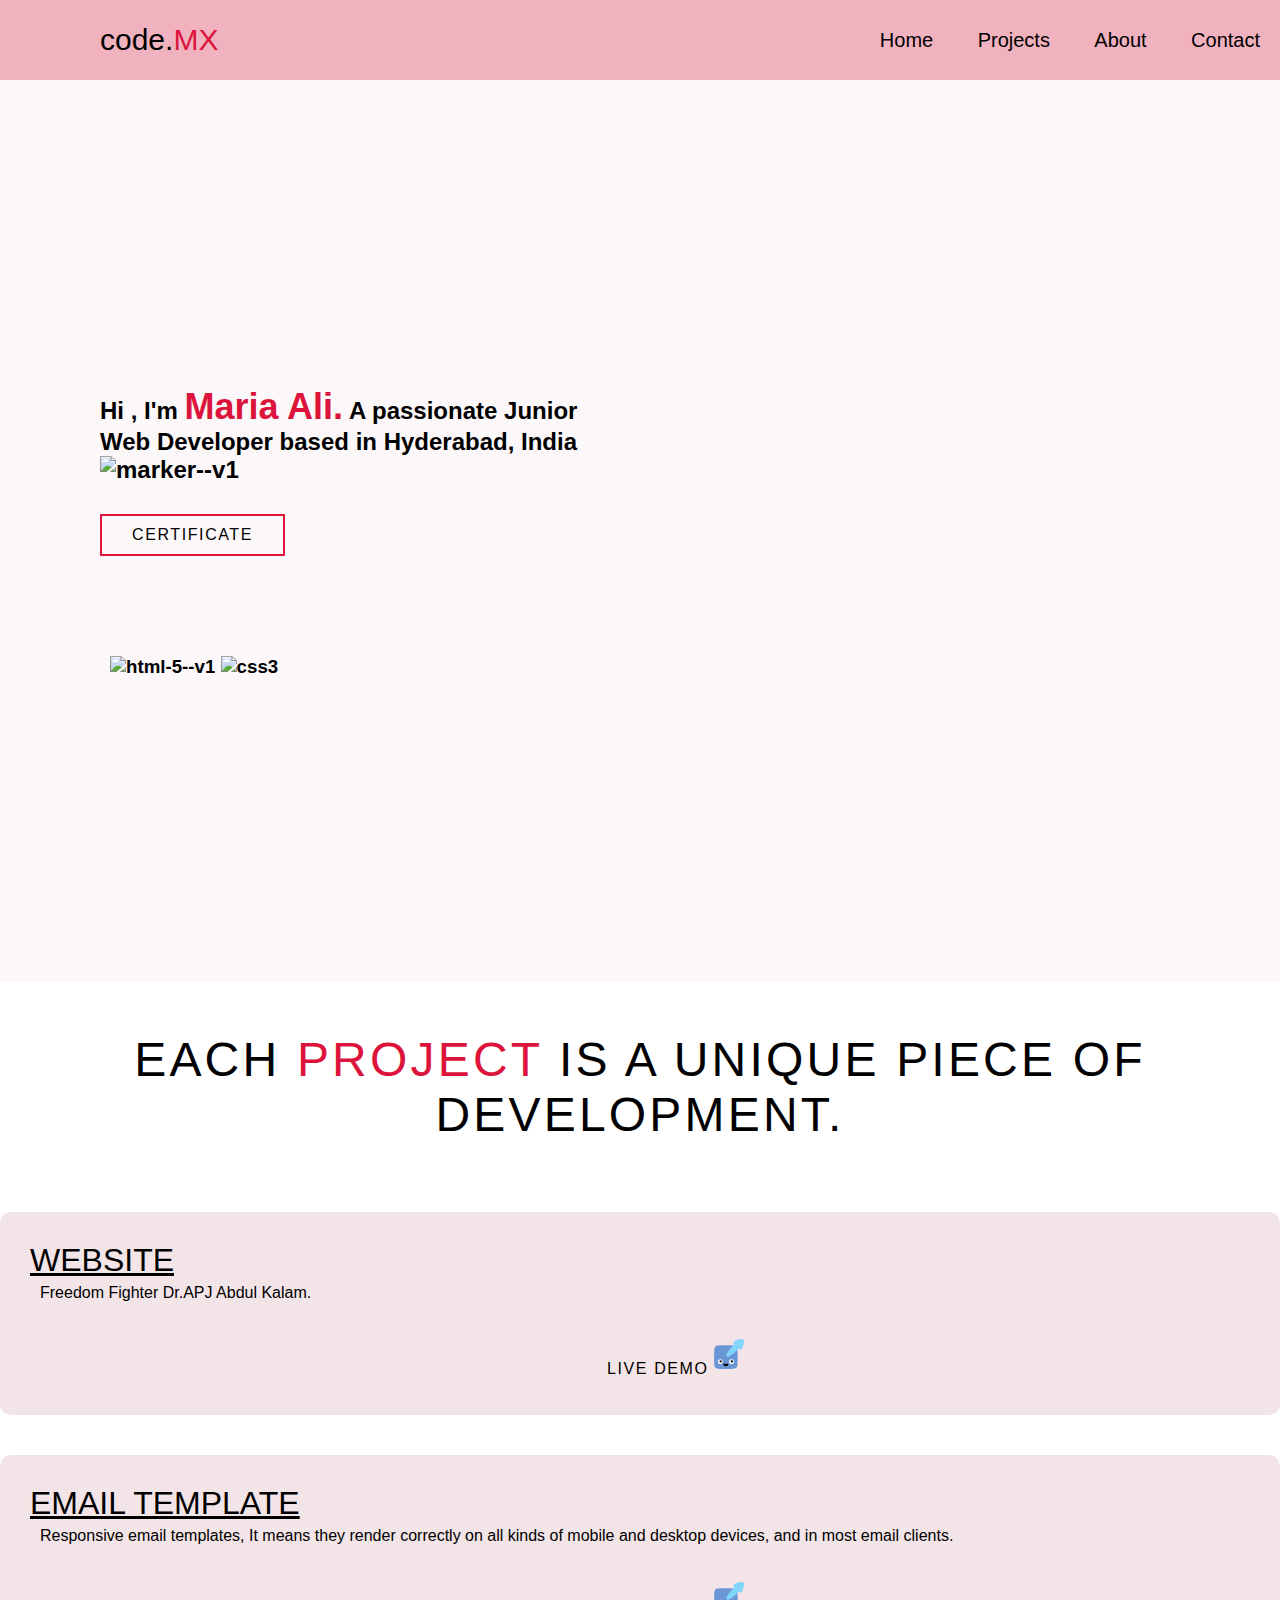
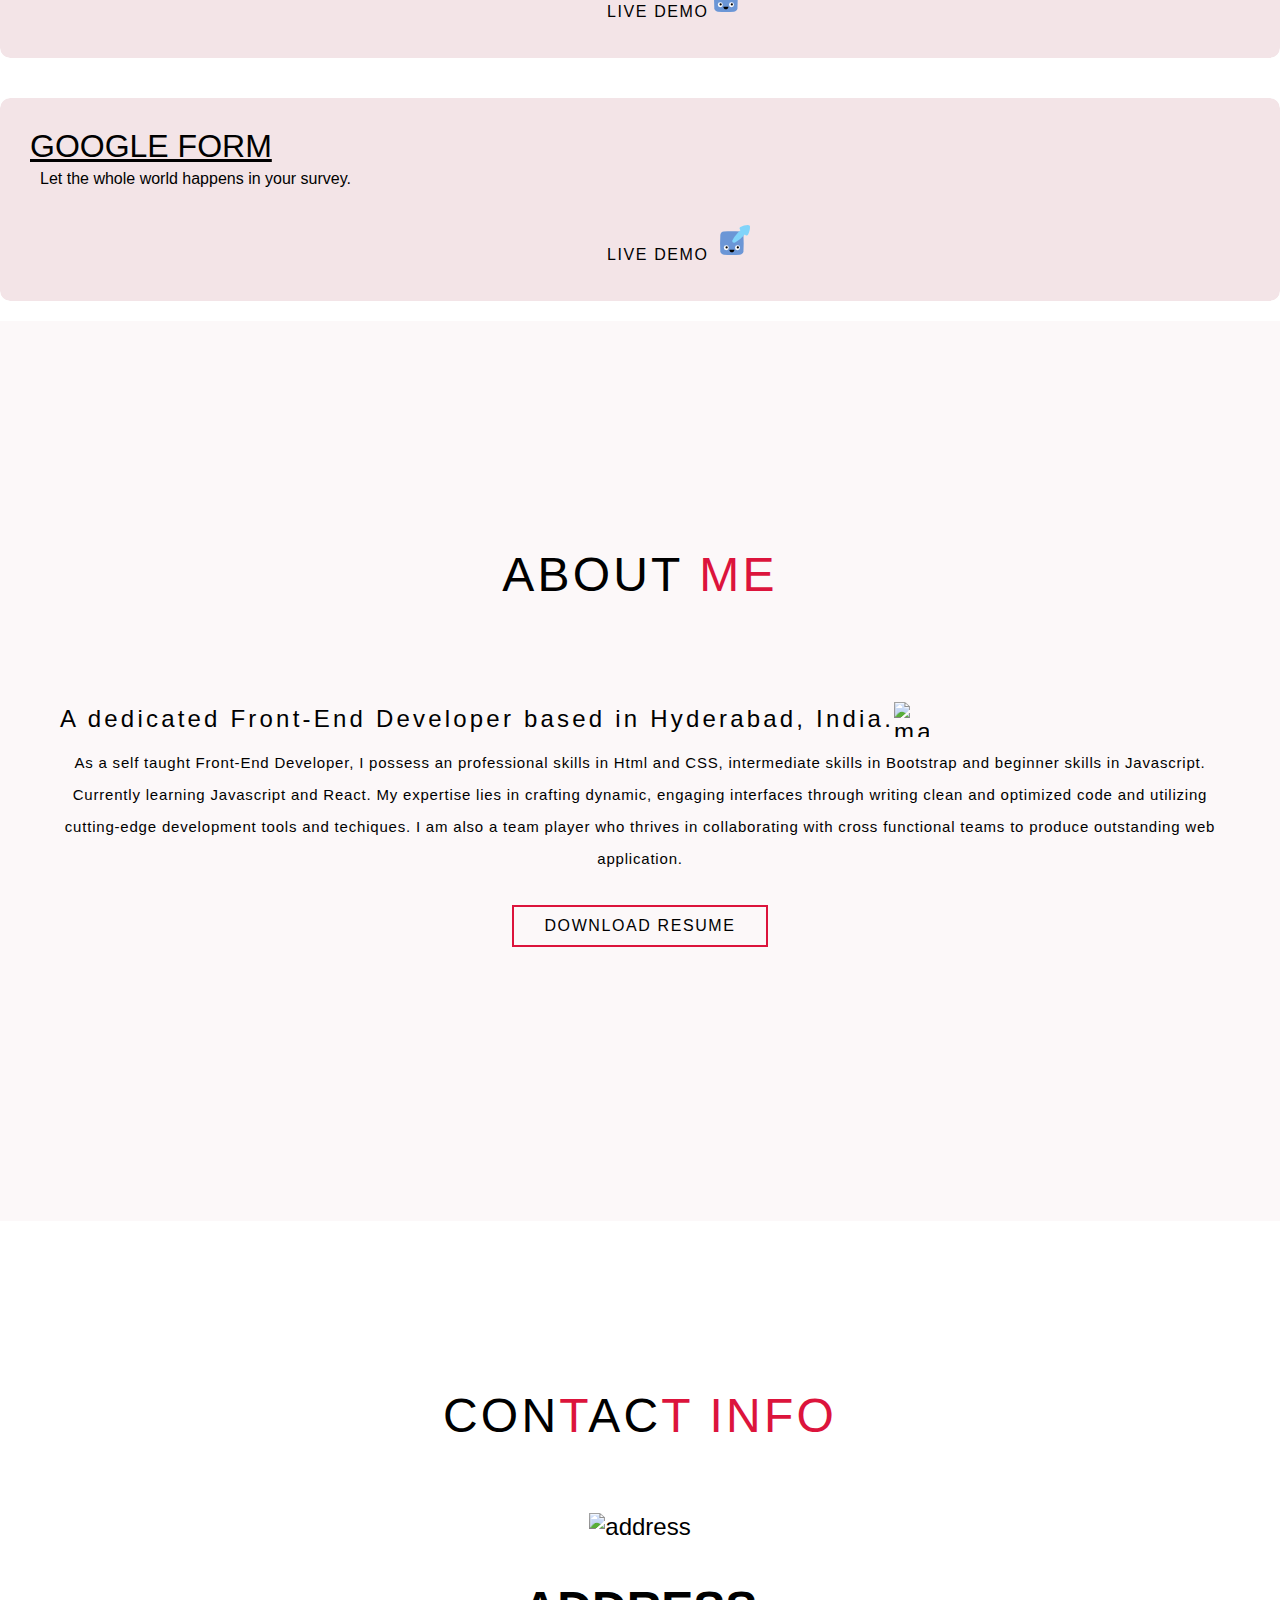
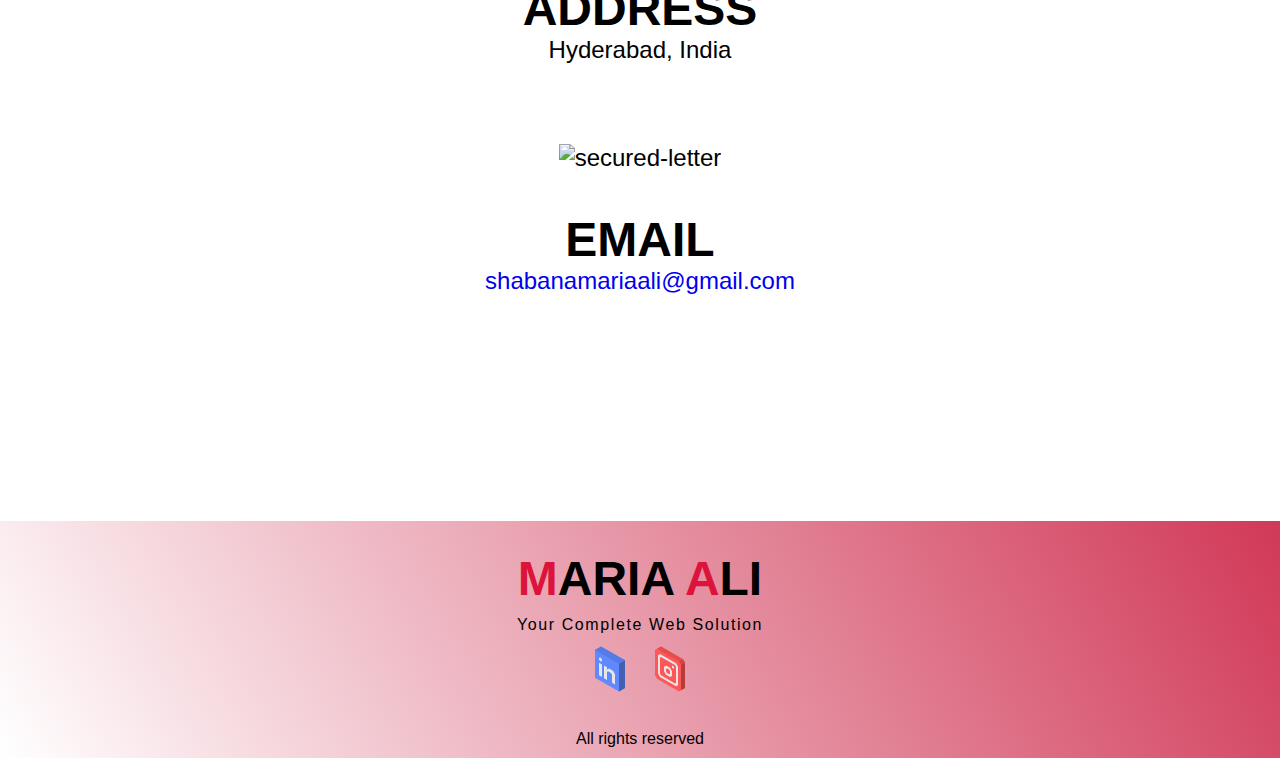
==== index.html @ c2606f8f "Update index.html" ====
<!DOCTYPE html>
<html lang="en">
  <head>
    <meta charset="UTF-8" />
    <meta name="viewport" content="width=device-width,initial-scale=1.0" />
    <title>code.MX</title>
    <link rel="stylesheet" href="style.css" />
    <link
      rel="stylesheet"
      href="https://cdnjs.cloudflare.com/ajax/libs/font-awesome/6.4.2/css/all.min.css"
    />
  </head>
  <body>
    <!--header section-->
    <nav>
      <input type="checkbox" id="check" name="" value="" />
      <label for="check" id="checkbtn"><i class="fa fa-bars"></i></label>
      <label class="logo">code.<span>MX</span></label>
      <ul>
        <li><a href="#hero">Home</a></li>
        <li><a href="#projects">Projects</a></li>
        <li><a href="#about">About</a></li>
        <li><a href="#contact">Contact</a></li>
      </ul>
    </nav>

    <!--end header section-->

    <!--hero section-->
    <section id="hero">
      <div class="hero container">
        <div>
          <h1>
            Hi , I'm <span style="font-size: 150%">Maria Ali.</span> A
            passionate Junior
          </h1>
          <h1>
            Web Developer based in Hyderabad, India
            <img
              width="35"
              height="35"
              src="https://img.icons8.com/color/48/marker--v1.png"
              alt="marker--v1"
            />
          </h1>
          <a href="https://codemxonline.github.io/web_development.github.io/Screenshot%202023-11-09%20072402.png " type="button"
            class="cta">CERTIFICATE</a>
          <h3>
            <img
              width="55"
              height="55"
              src="https://img.icons8.com/color/48/html-5--v1.png"
              alt="html-5--v1"
            />
            <img
              width="55"
              height="55"
              margin="500px"
              src="https://img.icons8.com/color/48/css3.png"
              alt="css3"
            />
            
          </h3>
        </div>
        <div class="hero-img">
          <img
            width="310px"
            height="300px"
            src="https://www.shutterstock.com/image-vector/unique-modern-letter-mx-initials-logo-2136870307"
            class="photo"
            alt="maria"
          />
        </div>
      </div>
    </section>

    <!--end hero section-->
    <!--project sections-->
    <section id="projects">
      <div class="project-container">
        <div class="project-header">
          <h1 class="section-title">
            Each<span> project</span> is a unique piece of development.
          </h1>
        </div>
        <div class="all-projects">
          <div class="project-items">
            <div class="project-info">
              <h1>WEBSITE</h1>
              <p>Freedom Fighter Dr.APJ Abdul Kalam.</p>
              <a
                href="https://codemxonline.github.io/web_development.github.io/Responsive%20website"
                type="button"
                class="cta"
                >LIVE DEMO<svg
                  xmlns="http://www.w3.org/2000/svg"
                  x="0px"
                  y="0px"
                  width="35"
                  height="35"
                  viewBox="0,0,256,256"
                >
                  <g
                    fill="none"
                    fill-rule="nonzero"
                    stroke="none"
                    stroke-width="1"
                    stroke-linecap="butt"
                    stroke-linejoin="miter"
                    stroke-miterlimit="10"
                    stroke-dasharray=""
                    stroke-dashoffset="0"
                    font-family="none"
                    font-weight="none"
                    font-size="none"
                    text-anchor="none"
                    style="mix-blend-mode: normal"
                  >
                    <g transform="scale(2.56,2.56)">
                      <path
                        d="M71.481,84.777c-15.497,1.003 -30.995,1.003 -46.492,0c-5.234,-0.339 -9.427,-4.532 -9.766,-9.766c-1.003,-15.497 -1.003,-30.995 0,-46.492c0.339,-5.234 4.532,-9.427 9.766,-9.766c15.497,-1.003 30.995,-1.003 46.492,0c5.234,0.339 9.427,4.532 9.766,9.766c1.003,15.497 1.003,30.995 0,46.492c-0.339,5.235 -4.532,9.427 -9.766,9.766z"
                        fill="#6b96d6"
                      ></path>
                      <path
                        d="M99.961,5.259c-0.082,-1.278 -0.547,-2.587 -1.576,-3.615c-1.119,-1.119 -2.674,-1.593 -4.165,-1.635c-6.192,-0.174 -15.324,2.241 -21.373,5.349c-2.648,1.36 -3.529,4.512 -1.658,7.341c0.445,0.673 0.911,1.349 1.397,2.024c-9.383,8.831 -16.648,17.319 -22.311,27.836v0c-1.35,2.466 -1.306,5.215 0.329,6.85c1.635,1.635 4.384,1.679 6.85,0.329l0.001,0.001c10.497,-5.652 18.973,-12.901 27.786,-22.258c0.737,0.52 1.492,1.019 2.265,1.495c2.152,1.326 5.372,1.491 7.134,-1.826c3.619,-6.815 5.675,-16.378 5.321,-21.891z"
                        fill="#81d4fa"
                      ></path>
                      <path
                        d="M48.235,78.1c3.646,0 6.65,-2.748 7.054,-6.285c0.049,-0.43 -0.265,-0.815 -0.698,-0.815c-2.451,0 -10.259,0 -12.711,0c-0.433,0 -0.748,0.385 -0.699,0.815c0.404,3.537 3.408,6.285 7.054,6.285z"
                        fill="#000000"
                      ></path>
                      <circle
                        cx="32.235"
                        cy="65.011"
                        r="7.011"
                        fill="#ffffff"
                      ></circle>
                      <circle
                        cx="33.235"
                        cy="64.011"
                        r="3.187"
                        fill="#000000"
                      ></circle>
                      <circle
                        cx="64.235"
                        cy="65.011"
                        r="7.011"
                        fill="#ffffff"
                      ></circle>
                      <circle
                        cx="65.235"
                        cy="64.011"
                        r="3.187"
                        fill="#000000"
                      ></circle>
                    </g>
                  </g>
                </svg>
              </a>
            </div>
          </div>
          <div class="project-items">
            <div class="project-info">
              <h1>EMAIL TEMPLATE</h1>
              <p>
                Responsive email templates, It means they render correctly on
                all kinds of mobile and desktop devices, and in most email
                clients.
              </p>
           <a
                href=" https://codemxonline.github.io/web_development.github.io/email%20template"
                type="button"
                class="cta"
                >LIVE DEMO<svg
                  xmlns="http://www.w3.org/2000/svg"
                  x="0px"
                  y="0px"
                  width="35"
                  height="35"
                  viewBox="0,0,256,256"
                >
                  <g
                    fill="none"
                    fill-rule="nonzero"
                    stroke="none"
                    stroke-width="1"
                    stroke-linecap="butt"
                    stroke-linejoin="miter"
                    stroke-miterlimit="10"
                    stroke-dasharray=""
                    stroke-dashoffset="0"
                    font-family="none"
                    font-weight="none"
                    font-size="none"
                    text-anchor="none"
                    style="mix-blend-mode: normal"
                  >
                    <g transform="scale(2.56,2.56)">
                      <path
                        d="M71.481,84.777c-15.497,1.003 -30.995,1.003 -46.492,0c-5.234,-0.339 -9.427,-4.532 -9.766,-9.766c-1.003,-15.497 -1.003,-30.995 0,-46.492c0.339,-5.234 4.532,-9.427 9.766,-9.766c15.497,-1.003 30.995,-1.003 46.492,0c5.234,0.339 9.427,4.532 9.766,9.766c1.003,15.497 1.003,30.995 0,46.492c-0.339,5.235 -4.532,9.427 -9.766,9.766z"
                        fill="#6b96d6"
                      ></path>
                      <path
                        d="M99.961,5.259c-0.082,-1.278 -0.547,-2.587 -1.576,-3.615c-1.119,-1.119 -2.674,-1.593 -4.165,-1.635c-6.192,-0.174 -15.324,2.241 -21.373,5.349c-2.648,1.36 -3.529,4.512 -1.658,7.341c0.445,0.673 0.911,1.349 1.397,2.024c-9.383,8.831 -16.648,17.319 -22.311,27.836v0c-1.35,2.466 -1.306,5.215 0.329,6.85c1.635,1.635 4.384,1.679 6.85,0.329l0.001,0.001c10.497,-5.652 18.973,-12.901 27.786,-22.258c0.737,0.52 1.492,1.019 2.265,1.495c2.152,1.326 5.372,1.491 7.134,-1.826c3.619,-6.815 5.675,-16.378 5.321,-21.891z"
                        fill="#81d4fa"
                      ></path>
                      <path
                        d="M48.235,78.1c3.646,0 6.65,-2.748 7.054,-6.285c0.049,-0.43 -0.265,-0.815 -0.698,-0.815c-2.451,0 -10.259,0 -12.711,0c-0.433,0 -0.748,0.385 -0.699,0.815c0.404,3.537 3.408,6.285 7.054,6.285z"
                        fill="#000000"
                      ></path>
                      <circle
                        cx="32.235"
                        cy="65.011"
                        r="7.011"
                        fill="#ffffff"
                      ></circle>
                      <circle
                        cx="33.235"
                        cy="64.011"
                        r="3.187"
                        fill="#000000"
                      ></circle>
                      <circle
                        cx="64.235"
                        cy="65.011"
                        r="7.011"
                        fill="#ffffff"
                      ></circle>
                      <circle
                        cx="65.235"
                        cy="64.011"
                        r="3.187"
                        fill="#000000"
                      ></circle>
                    </g>
                  </g>
                </svg>
              </a>
            </div>
          </div>
          <div class="project-items">
            <div class="project-info">
              <h1>GOOGLE FORM</h1>
              <p>Let the whole world happens in your survey.</p>
              <a
                href="https://codemxonline.github.io/web_development.github.io/form"
                type="button"
                class="cta"
                >LIVE DEMO
                <svg
                  xmlns="http://www.w3.org/2000/svg"
                  x="0px"
                  y="0px"
                  width="35"
                  height="35"
                  viewBox="0,0,256,256"
                >
                  <g
                    fill="none"
                    fill-rule="nonzero"
                    stroke="none"
                    stroke-width="1"
                    stroke-linecap="butt"
                    stroke-linejoin="miter"
                    stroke-miterlimit="10"
                    stroke-dasharray=""
                    stroke-dashoffset="0"
                    font-family="none"
                    font-weight="none"
                    font-size="none"
                    text-anchor="none"
                    style="mix-blend-mode: normal"
                  >
                    <g transform="scale(2.56,2.56)">
                      <path
                        d="M71.481,84.777c-15.497,1.003 -30.995,1.003 -46.492,0c-5.234,-0.339 -9.427,-4.532 -9.766,-9.766c-1.003,-15.497 -1.003,-30.995 0,-46.492c0.339,-5.234 4.532,-9.427 9.766,-9.766c15.497,-1.003 30.995,-1.003 46.492,0c5.234,0.339 9.427,4.532 9.766,9.766c1.003,15.497 1.003,30.995 0,46.492c-0.339,5.235 -4.532,9.427 -9.766,9.766z"
                        fill="#6b96d6"
                      ></path>
                      <path
                        d="M99.961,5.259c-0.082,-1.278 -0.547,-2.587 -1.576,-3.615c-1.119,-1.119 -2.674,-1.593 -4.165,-1.635c-6.192,-0.174 -15.324,2.241 -21.373,5.349c-2.648,1.36 -3.529,4.512 -1.658,7.341c0.445,0.673 0.911,1.349 1.397,2.024c-9.383,8.831 -16.648,17.319 -22.311,27.836v0c-1.35,2.466 -1.306,5.215 0.329,6.85c1.635,1.635 4.384,1.679 6.85,0.329l0.001,0.001c10.497,-5.652 18.973,-12.901 27.786,-22.258c0.737,0.52 1.492,1.019 2.265,1.495c2.152,1.326 5.372,1.491 7.134,-1.826c3.619,-6.815 5.675,-16.378 5.321,-21.891z"
                        fill="#81d4fa"
                      ></path>
                      <path
                        d="M48.235,78.1c3.646,0 6.65,-2.748 7.054,-6.285c0.049,-0.43 -0.265,-0.815 -0.698,-0.815c-2.451,0 -10.259,0 -12.711,0c-0.433,0 -0.748,0.385 -0.699,0.815c0.404,3.537 3.408,6.285 7.054,6.285z"
                        fill="#000000"
                      ></path>
                      <circle
                        cx="32.235"
                        cy="65.011"
                        r="7.011"
                        fill="#ffffff"
                      ></circle>
                      <circle
                        cx="33.235"
                        cy="64.011"
                        r="3.187"
                        fill="#000000"
                      ></circle>
                      <circle
                        cx="64.235"
                        cy="65.011"
                        r="7.011"
                        fill="#ffffff"
                      ></circle>
                      <circle
                        cx="65.235"
                        cy="64.011"
                        r="3.187"
                        fill="#000000"
                      ></circle>
                    </g>
                  </g></svg
              ></a>
            </div>
          </div>
        </div>
      </div>
    </section>
    <!--end project section-->
    <!--about me section-->
    <section id="about">
      <div class="about container">
        <div class="col-left">
          <div class="about-img"></div>
        </div>
        <div class="col-right">
          <h1 class="section-title">ABOUT <span>ME</span></h1>
          <h2>
            A dedicated Front-End Developer based in Hyderabad, India.
            <img
              width="35"
              height="35"
              src="https://img.icons8.com/color/48/marker--v1.png"
              alt="marker--v1"
            />
          </h2>
          <p>
            As a self taught Front-End Developer, I possess an professional
            skills in Html and CSS, intermediate skills in Bootstrap and
            beginner skills in Javascript. Currently learning Javascript and
            React. My expertise lies in crafting dynamic, engaging interfaces
            through writing clean and optimized code and utilizing cutting-edge
            development tools and techiques. I am also a team player who thrives
            in collaborating with cross functional teams to produce outstanding
            web application.
          </p>
          <a
            href="/portfolio imgs/WhatsApp Image 2023-12-26 at 4.20.20 PM.jpeg"
            type="button"
            class="cta"
            >DOWNLOAD RESUME</a
          >
        </div>
      </div>
    </section>

    <!--end of about me section-->

    <!--contact section-->
    <section id="contact">
      <div class="contact container">
        <div>
          <h1 class="section-title">CON<span>T</span>AC<span>T INFO</span></h1>
        </div>
        <div class="contact items">
          <div class="contact item">
            <div class="contact icon">
              <img
                width="50"
                height="50"
                src="https://img.icons8.com/isometric/50/address.png"
                alt="address"
              />
            </div>
            <div class="contact info">
              <h1>ADDRESS</h1>
              <p>Hyderabad, India</p>
            </div>
          </div>
          <div class="contact item">
            <div class="contact icon">
              <img
                width="50"
                height="50"
                src="https://img.icons8.com/isometric/50/secured-letter.png"
                alt="secured-letter"
              />
            </div>
            <div class="contact info">
              <h1>EMAIL</h1>
              <a
                href="mailto:shabanamariaali@gmail.com?Subject=EMAIL"
                target="_blank"
                >shabanamariaali@gmail.com</a
              >
            </div>
          </div>
        </div>
      </div>
    </section>

    <!--end of contact section-->
    <!--footer-->
    <section id="footer">
      <div class="footer container">
        <div class="brand">
          <h1><span>M</span>ARIA <span>A</span>LI</h1>
        </div>
        <h2>Your Complete Web Solution</h2>
        <div class="social-icon">
          <div class="social-item">
            <a
              href="https://www.linkedin.com/in/maria-ali-37535b1a1?utm_source=share&utm_campaign=share_via&utm_content=profile&utm_medium=android_app"
              ><svg
                xmlns="http://www.w3.org/2000/svg"
                x="0px"
                y="0px"
                width="50"
                height="50"
                viewBox="0 0 50 50"
              >
                <polygon
                  fill="#6189ff"
                  points="16,2.483 10.002,5.946 10,5.945 10,33.66 34.001,47.516 40.001,44.052 40,16.34"
                ></polygon>
                <polygon
                  fill="#577be6"
                  points="40,16.34 16,2.483 10,5.947 34,19.804"
                ></polygon>
                <polygon
                  fill="#4460b3"
                  points="34,19.804 34.001,47.516 40.001,44.052 40,16.34"
                ></polygon>
                <polygon
                  fill="#e6e6e6"
                  points="15,13.453 14,14.03 14,15.185 15,16.917 16,17.494 17,16.917 17,15.762 16,14.03"
                ></polygon>
                <polygon
                  fill="#e6e6e6"
                  points="14,18.649 14,31.351 17,33.083 17,20.381"
                ></polygon>
                <polygon
                  fill="#e6e6e6"
                  points="28,26.732 24,24.423 22,25.577 22,23.268 19,21.536 19,34.238 22,35.97 22,27.887 23,27.309 26,29.041 27,30.773 27,38.856 30,40.588 30,30.196"
                ></polygon></svg
            ></a>
          </div>
          <div class="social-item">
            <a href="#"
              ><svg
                xmlns="http://www.w3.org/2000/svg"
                x="0px"
                y="0px"
                width="50"
                height="50"
                viewBox="0 0 50 50"
              >
                <polygon
                  fill="#ff5757"
                  points="40,18.65 40,44.05 34,47.52 12,34.81 10,31.35 10,5.95 16,2.48 38,15.18"
                ></polygon>
                <polygon
                  fill="#e64e4e"
                  points="38,15.19 34,17.49 12,4.79 16,2.48"
                ></polygon>
                <polygon
                  fill="#b33d3d"
                  points="40,18.65 40,44.05 36,46.36 36,20.96"
                ></polygon>
                <polygon
                  fill="#cc4646"
                  points="40,18.65 36,20.96 34,17.49 38,15.19"
                ></polygon>
                <path
                  fill="#e6e6e6"
                  d="M31,19.23L15,9.99l-2,1.15v18.48l2,3.46l16,9.24l2-1.16V22.69L31,19.23z M31,38.86l-1,0.57l-14-8.08	l-1-1.73V13.45l1-0.57l14,8.08l1,1.73V38.86z"
                ></path>
                <polygon
                  fill="#e6e6e6"
                  points="29,22.691 29,25 27,23.845 27,21.536"
                ></polygon>
                <path
                  fill="#e6e6e6"
                  d="M24,25.577l1,1.732v2.309l-1,0.577l-2-1.155l-1-1.732V25l1-0.577 M21,21.536l-2,1.155v4.619l2,3.464	l4,2.309l2-1.155v-4.619l-2-3.464L21,21.536L21,21.536z"
                ></path></svg
            ></a>
          </div>
        </div>
        <p>All rights reserved</p>
      </div>
    </section>
    <!--end footer-->
  </body>
</html>
---- style.css ----
@import url("https://fonts.googleapis.com/css2?family=Montserrat:wght@100;200;300;700&display=swap");
* {
  margin: 0;
  padding: 0;
  box-sizing: border-box;
}
html {
  font: 10px;
  font-family: montserret, sans-serif;
}
a {
  text-decoration: none;
}

.container {
  min-height: 100vh;
  width: 100%;
  display: flex;
  align-items: center;
  justify-content: center;
  padding-right: 700px;
}
h3 {
  padding-top: 100px;
  padding-left: 10px;
}

.section-title {
  font-size: 2.5 rem;
  font-weight: 300;
  color: black;
  text-align: center;
  text-transform: uppercase;
  letter-spacing: 0.2rem;
  margin-bottom: 10px;
}
/* header section */

nav {
  width: 100%;
  height: 100%;
  background-color: rgb(240, 178, 190);
  box-sizing: border-box;
  position: sticky;
  top: 0;
}
label.logo {
  font-size: 30px;
  margin: 0 100px;
  line-height: 80px;
}
nav ul {
  float: right;
  list-style-type: none;
}
nav ul li {
  display: inline-block;
  line-height: 80px;
}
nav ul li a {
  color: black;
  font-size: 20px;
  text-transform: capitalize;
  padding: 8px 20px;
}
nav ul li a:hover {
  background-color: rgb(248, 105, 134);
}
#checkbtn {
  float: right;
  line-height: 80px;
  margin-right: 10px;
  font-size: 30px;
  color: white;
  display: none;
}
#check {
  display: none;
}
#check:checked ~ ul {
  left: 0;
}
@media (max-width: 867px) {
  #checkbtn {
    display: block;
  }
  nav ul {
    display: block;
  }
}

/* end header section */

/*  hero section  */
#hero {
  background-color: rgb(252, 248, 249);
  background-size: cover;
  background-position: top center;
  position: relative;
  z-index: 1;
}

.photo {
  height: 300px;
  width: 300px;
  display: block;
  border-radius: 50%;
  border: 7px solid rgb(252, 248, 249);
  margin-left: 230px;
  margin-bottom: 100px;
}
#hero::after {
  content: "";
  position: absolute;
  left: 0;
  top: 0;
  height: 100%;
  width: 100%;
  opacity: 0.7;
  z-index: -1;
}
span {
  color: crimson;
}

#hero h1 {
  display: block;
  width: fit-content;
  font-size: 1.5rem;
  position: relative;
  color: black;
}
#hero .hero {
  max-width: 1200px;
  margin-top: 0 auto;
  padding: 0 50px 0 100px;
  justify-content: flex-start;
}
#hero .cta {
  display: inline-block;
  padding: 10px 30px;
  color: black;
  background-color: transparent;
  border: 2px solid crimson;
  font-size: 1.5 rem;
  text-transform: uppercase;
  letter-spacing: 0.1rem;
  margin-top: 30px;
  transition: 0.3s ease background-color;
  transition-property: background-color, color;
}
#hero .cta:hover {
  color: white;
  background-color: crimson;
}
/*  end hero section  */

/*  projects section  */
#projects .projects {
  flex-direction: column;
  max-width: 1200px;
  margin: 0 auto;
  padding: 100px 0;
}
#projects .project-header {
  margin-bottom: 50px;
  margin-top: 50px;
  font-size: 1.5rem;
}
#projects .all-projects {
  display: flex;
  align-items: center;
  justify-content: center;
  flex-direction: column;
}
#projects .project-items {
  display: flex;
  flex-direction: column;
  width: 100%;
  margin: 20px auto;
  overflow: hidden;
  border-radius: 10px;
}
#projects .project-info {
  display: flex;
  justify-content: center;
  padding: 30px;
  flex-basis: 50%;
  height: 100%;
  align-items: flex-start;
  flex-direction: column;
  background-color: rgb(243, 228, 231);
  border-radius: 10px;
}
#projects .project-info h1 {
  font-size: 4 rem;
  font-weight: 500;
  text-decoration: underline;
  font-family: "Lucida Sans", "Lucida Sans Regular", "Lucida Grande",
    "Lucida Sans Unicode", Geneva, Verdana, sans-serif;
}
#projects .project-info h2 {
  font-size: 1.8rem;
  font-weight: 500;
  margin-top: 10px;
}
#projects .project-info p {
  color: black;
  font-size: 1rem;
  padding-top: 5px;
  margin-left: 10px;
}
#projects .project-info a {
  display: inline-block;
  padding: 5px 25px;
  color: black;
  background-color: transparent;
  border: 2px solid rgb(243, 228, 231);
  font-size: 2 rem;
  text-transform: uppercase;
  letter-spacing: 0.1rem;
  margin-top: 30px;
  margin-left: 550px;
}
#projects .project-info a:hover {
  color: black;
  background-color: crimson;
}
#projects .project-img {
  flex-basis: 50%;
  height: 300px;
  overflow: hidden;
  position: relative;
}
#projects .project-img::after {
  content: "";
  position: absolute;
  left: 0;
  right: 0;
  width: 100%;
  height: 100%;
  background-image: linear-gradient(60deg, white, rgb(209, 57, 88) 100%);
  opacity: 0.7;
}
#projects .project-img {
  transition: 0.3s ease transform;
}
#projects:hover .project-img {
  transform: scale(1.1);
}
/* end projects section  */
/* about me section */
#about .about {
  text-align: center;
  flex-direction: column;
  padding: 100px 20px;
  max-width: 1200px;
  margin: 0 auto;

  font-weight: 500px;
}
#about .col-right h1 {
  font-size: 3rem;
  margin-top: 1px;
}

#about .col-right h2 {
  font-size: 1.8 rem;
  font-weight: 500;
  letter-spacing: 0.2rem;
  margin-bottom: 10px;
  display: flex;
  align-items: center;
  margin-top: 100px;
}
#about .about p {
  margin-bottom: 20px;
  letter-spacing: 0.05rem;
  line-height: 2rem;
  font-size: 15px;
}
#about {
  background-color: rgb(252, 248, 249);
  background-size: cover;
  background-position: top center;
  position: relative;
  z-index: 1;
}
#about .cta {
  display: inline-block;
  padding: 10px 30px;
  color: black;
  background-color: transparent;
  border: 2px solid crimson;
  font-size: 1.5 rem;
  text-transform: uppercase;
  letter-spacing: 0.1rem;
  margin-top: 10px;
  transition: 0.3s ease background-color;
  transition-property: background-color, color;
  margin-bottom: 50px;
}
#about .cta:hover {
  color: white;
  background-color: crimson;
}
/*end about me section */
/* contact section */
#contact .contact {
  flex-direction: column;
  max-width: 1000px;
  margin: 0 auto;
  text-align: center;
  padding: 20px 20px;
  font-size: 1.5rem;
}

/* end contact section */
/*footer */
#footer {
  background-image: linear-gradient(60deg, white, rgb(209, 57, 88) 100%);
  max-height: 80%;
}
#footer .footer {
  min-height: 100px;
  flex-direction: column;
  padding: 30px 0 10px 0;
  font-size: 1.5rem;
}
#footer h2 {
  color: black;
  font-weight: 500;
  font-size: 1rem;
  letter-spacing: 0.1rem;
  margin-top: 10px;
  margin-bottom: 10px;
}
#footer .social-icon {
  display: flex;
  margin-bottom: 30px;
}
#footer .social-item {
  margin: 0 5px;
}
#footer .social-item {
  filter: grayscale(0);
  color: white;
}
#footer .social-item:hover {
  filter: grayscale(1);
  transition: 0.3s ease filter;
}
#footer p {
  color: black;
  font-size: 1rem;
}
/* end footer*/
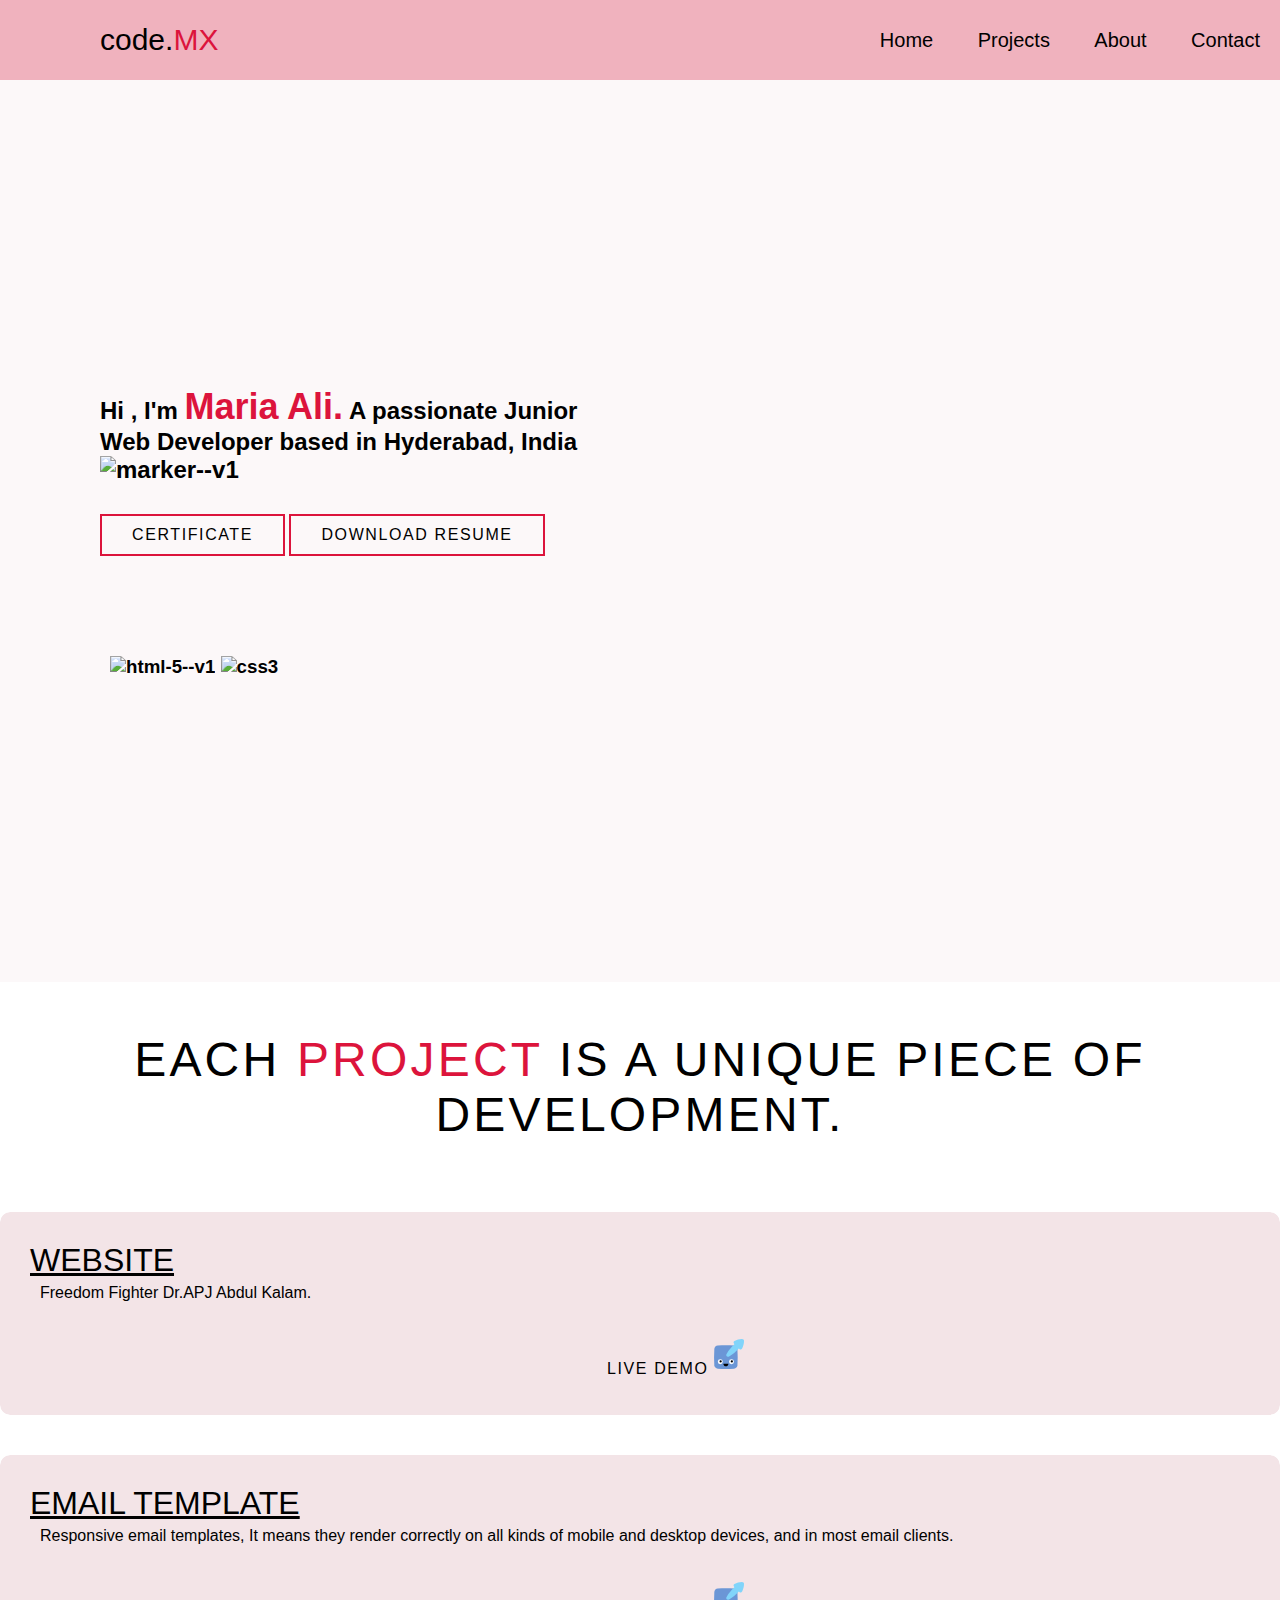
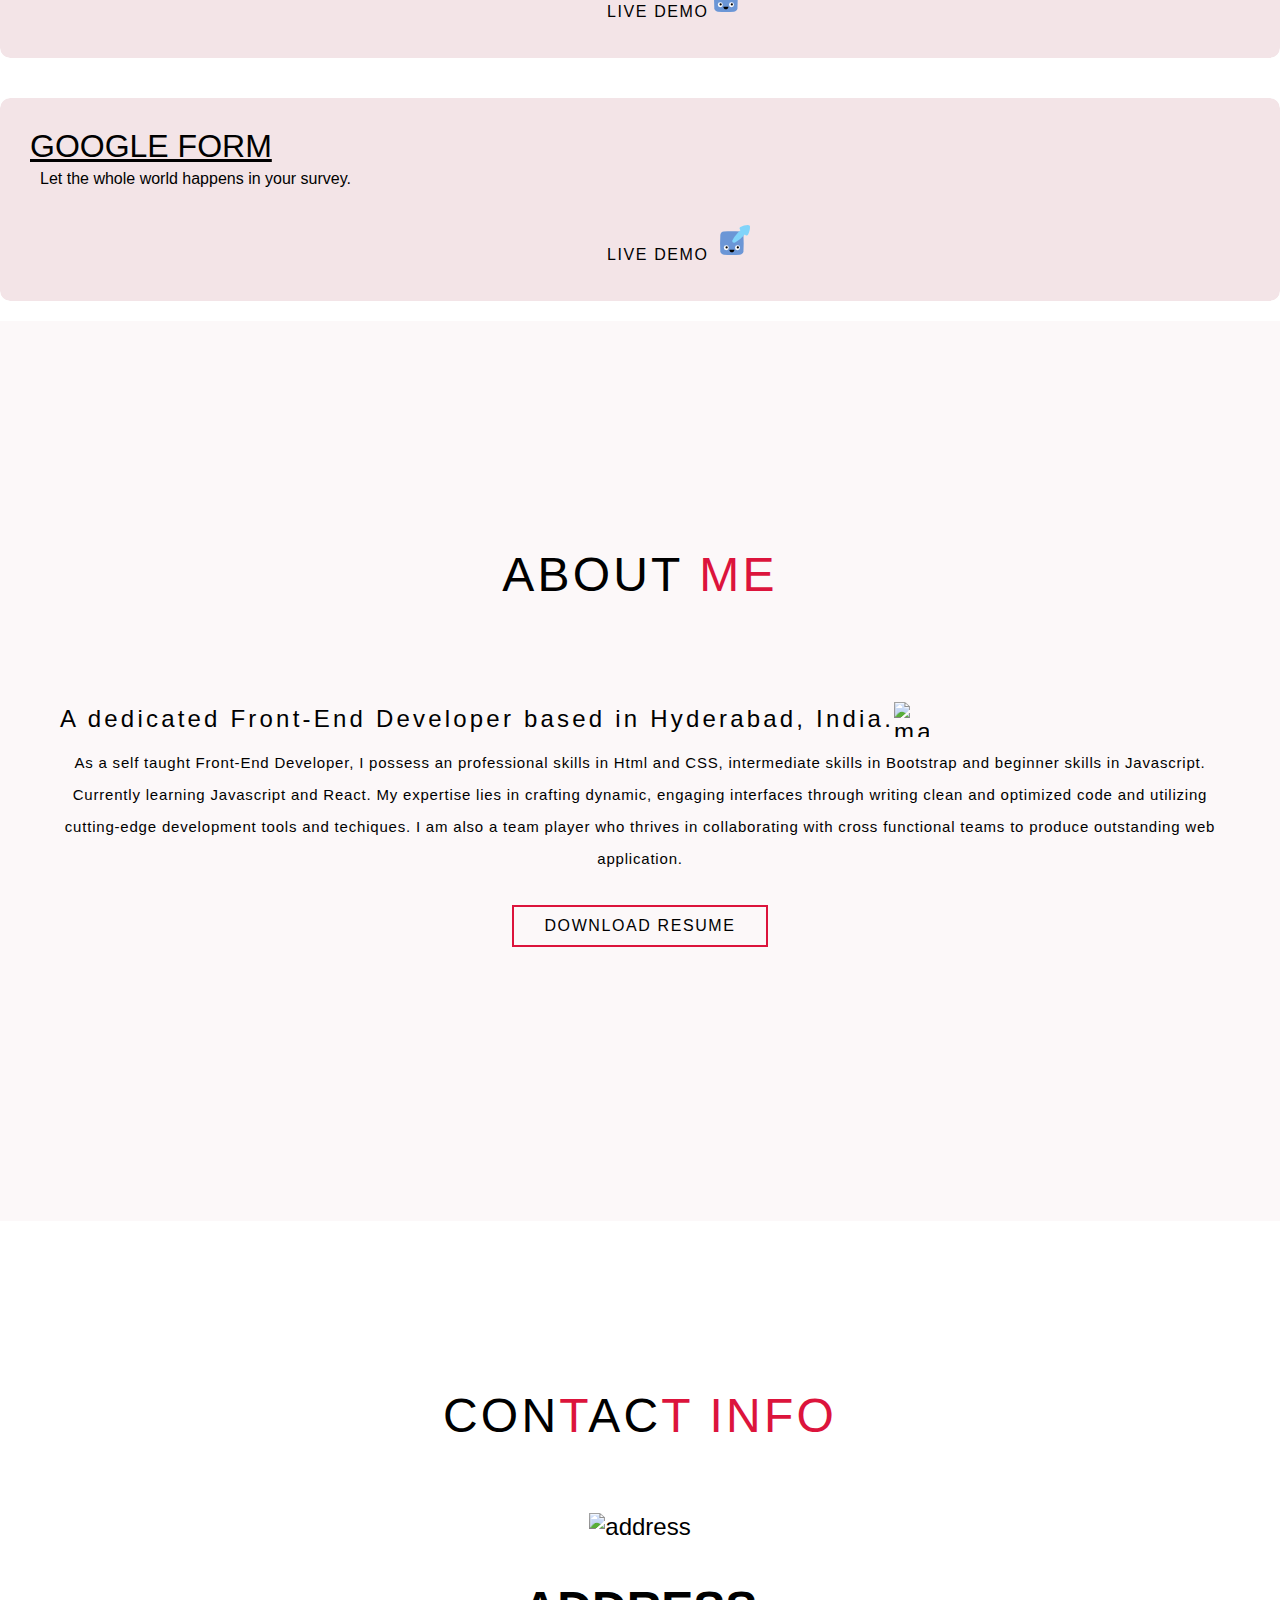
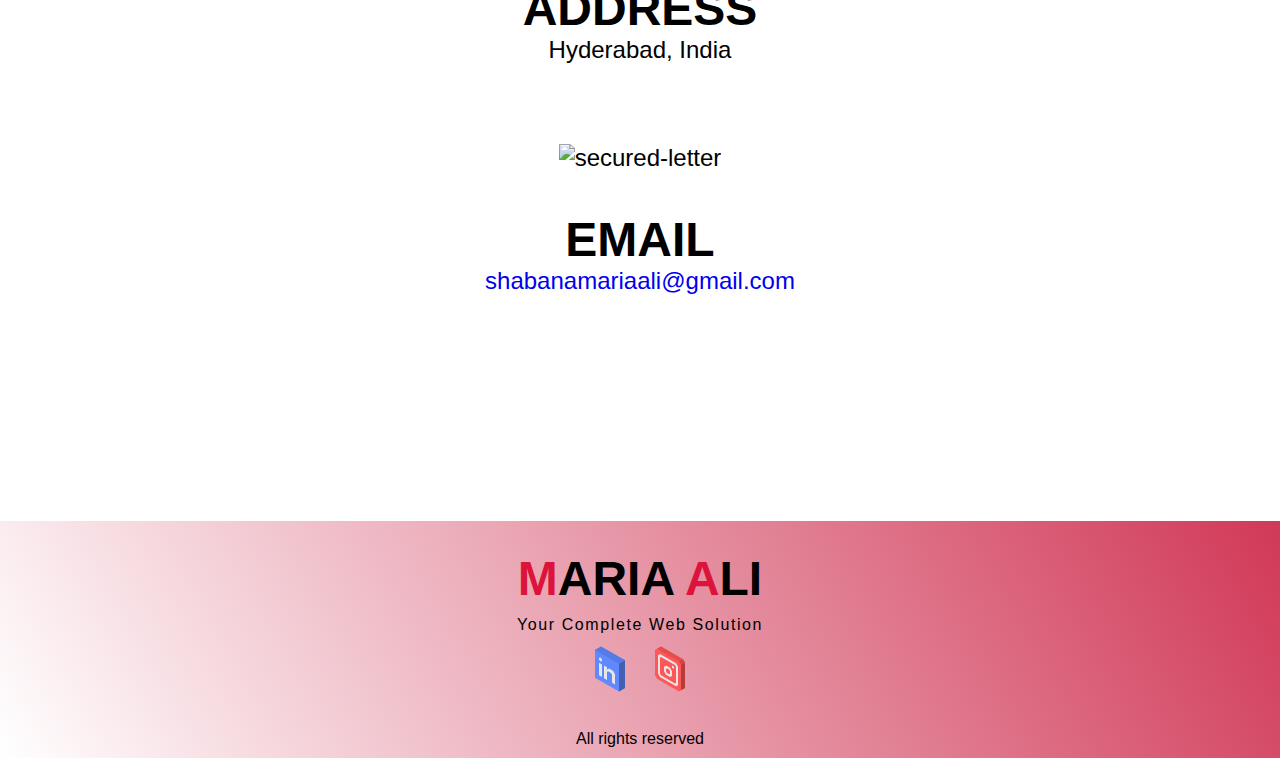
==== commit bab353dc: "Update index.html" ====
--- a/index.html
+++ b/index.html
@@ -43,8 +43,14 @@
               alt="marker--v1"
             />
           </h1>
-          <a href="https://codemxonline.github.io/web_development.github.io/Screenshot%202023-11-09%20072402.png " type="button"
+          <a href="./portfolio imgs/WhatsApp Image 2023-12-26 at 4.20.20 PM.jpeg" type="button"
             class="cta">CERTIFICATE</a>
+           <a
+            href="./portfolio imgs/WhatsApp Image 2023-12-26 at 4.20.20 PM.jpeg"
+            type="button"
+            class="cta"
+            >DOWNLOAD RESUME</a
+          >
           <h3>
             <img
               width="55"
@@ -345,7 +351,7 @@
             web application.
           </p>
           <a
-            href="/portfolio imgs/WhatsApp Image 2023-12-26 at 4.20.20 PM.jpeg"
+            href="./portfolio imgs/WhatsApp Image 2023-12-26 at 4.20.20 PM.jpeg"
             type="button"
             class="cta"
             >DOWNLOAD RESUME</a
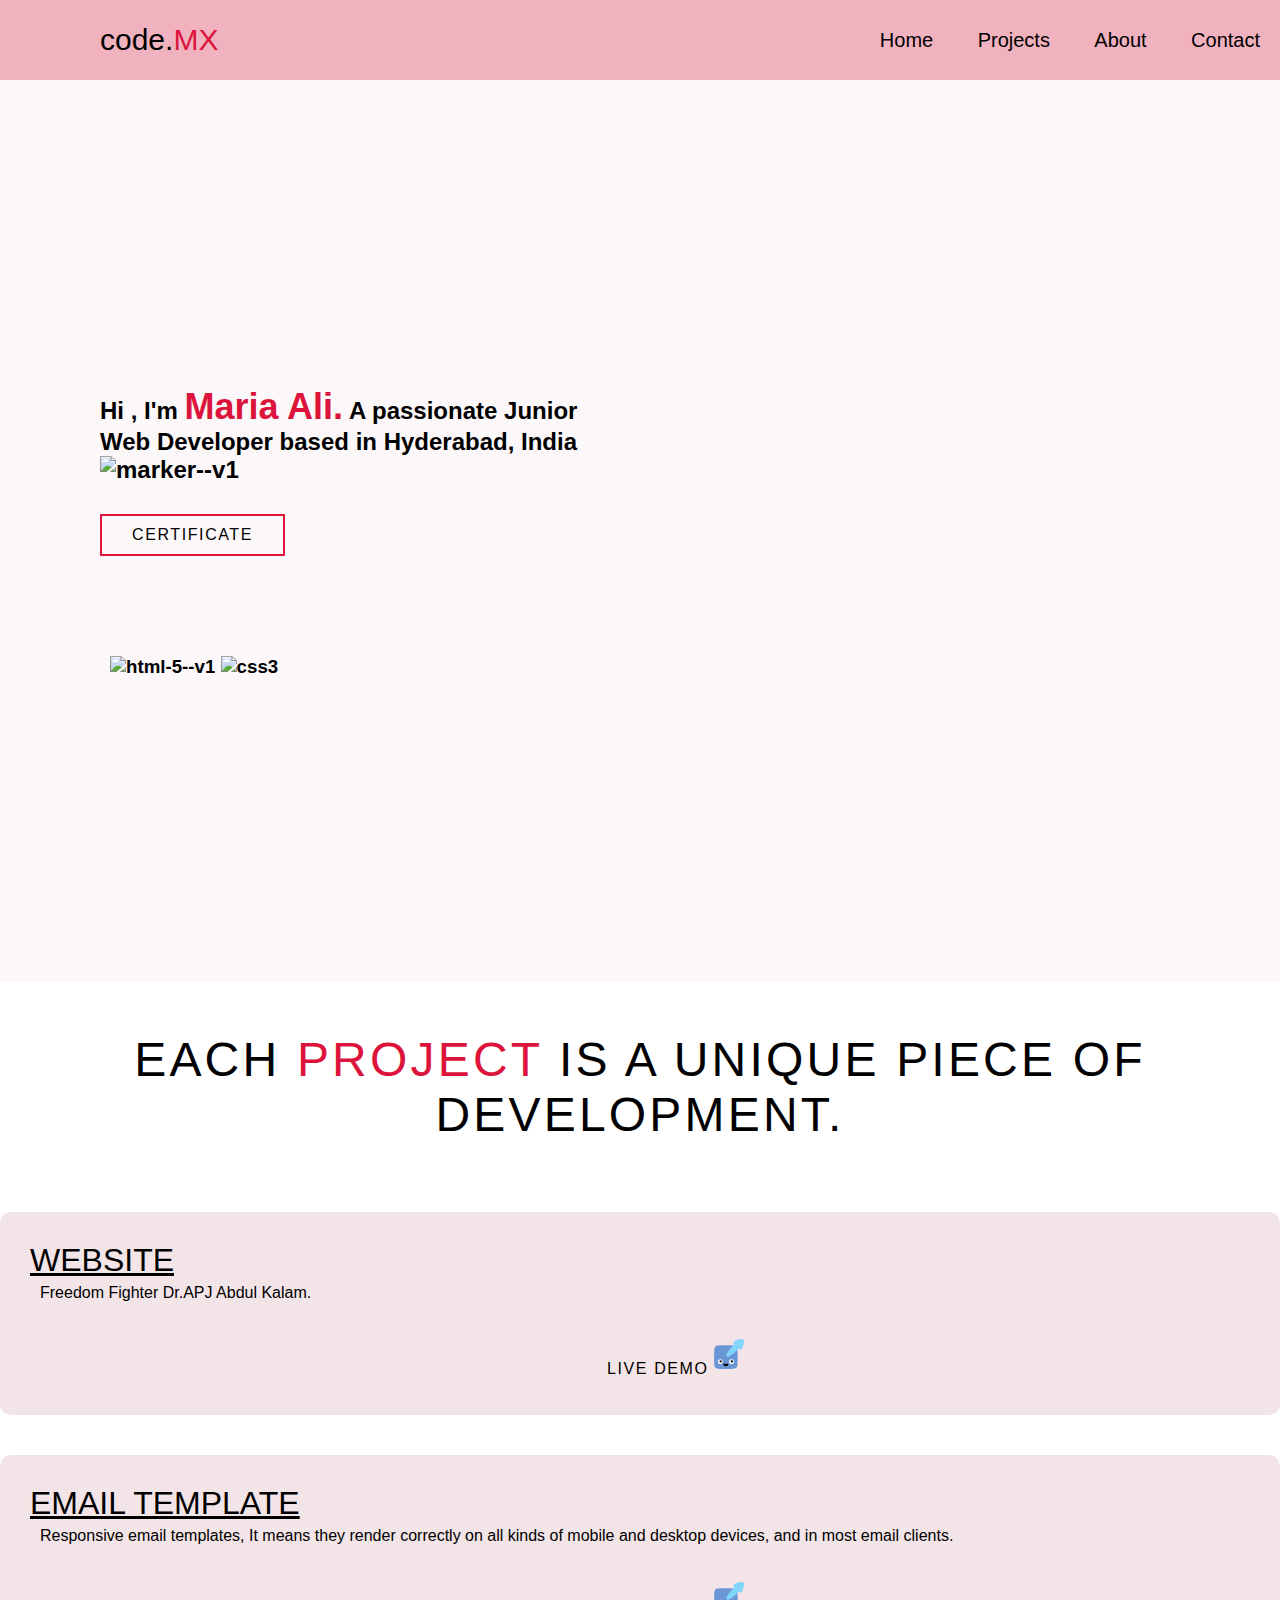
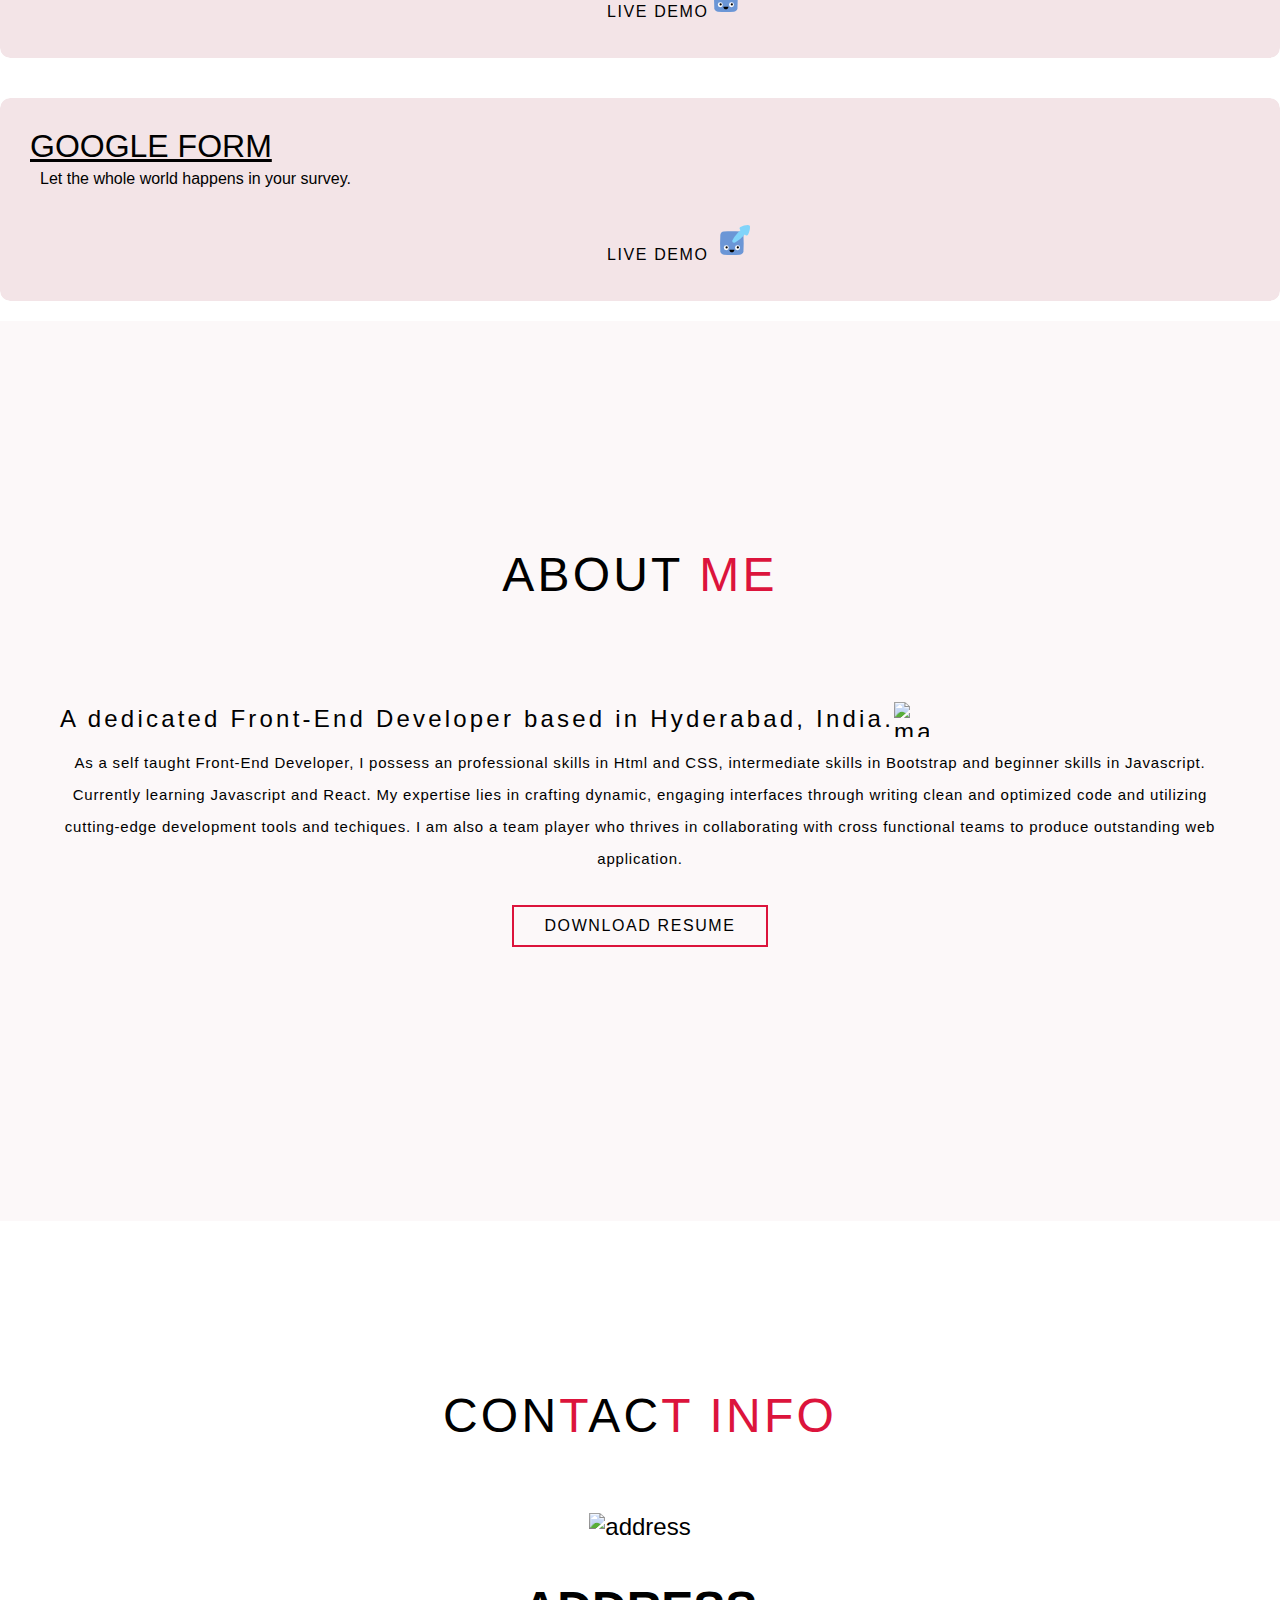
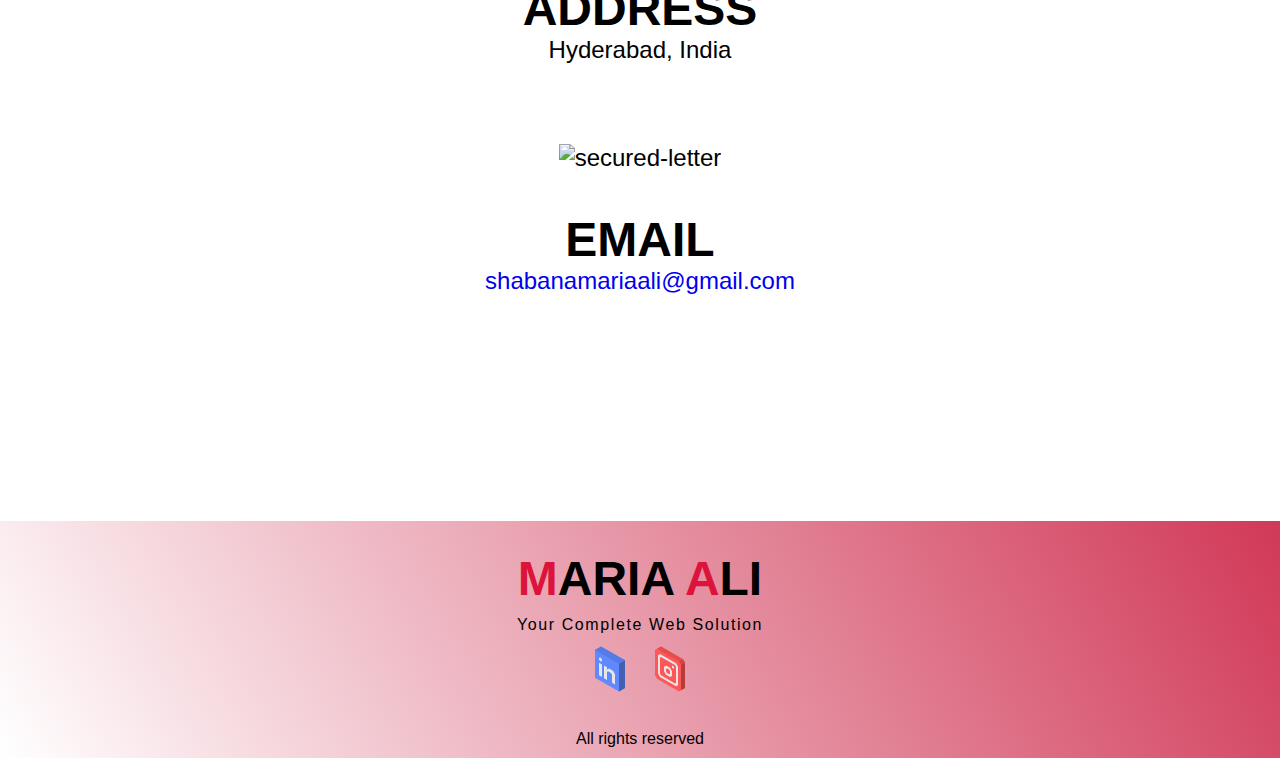
==== commit c157e7e9: "Update index.html" ====
--- a/index.html
+++ b/index.html
@@ -45,12 +45,7 @@
           </h1>
           <a href="./portfolio imgs/WhatsApp Image 2023-12-26 at 4.20.20 PM.jpeg" type="button"
             class="cta">CERTIFICATE</a>
-           <a
-            href="./portfolio imgs/WhatsApp Image 2023-12-26 at 4.20.20 PM.jpeg"
-            type="button"
-            class="cta"
-            >DOWNLOAD RESUME</a
-          >
+           
           <h3>
             <img
               width="55"
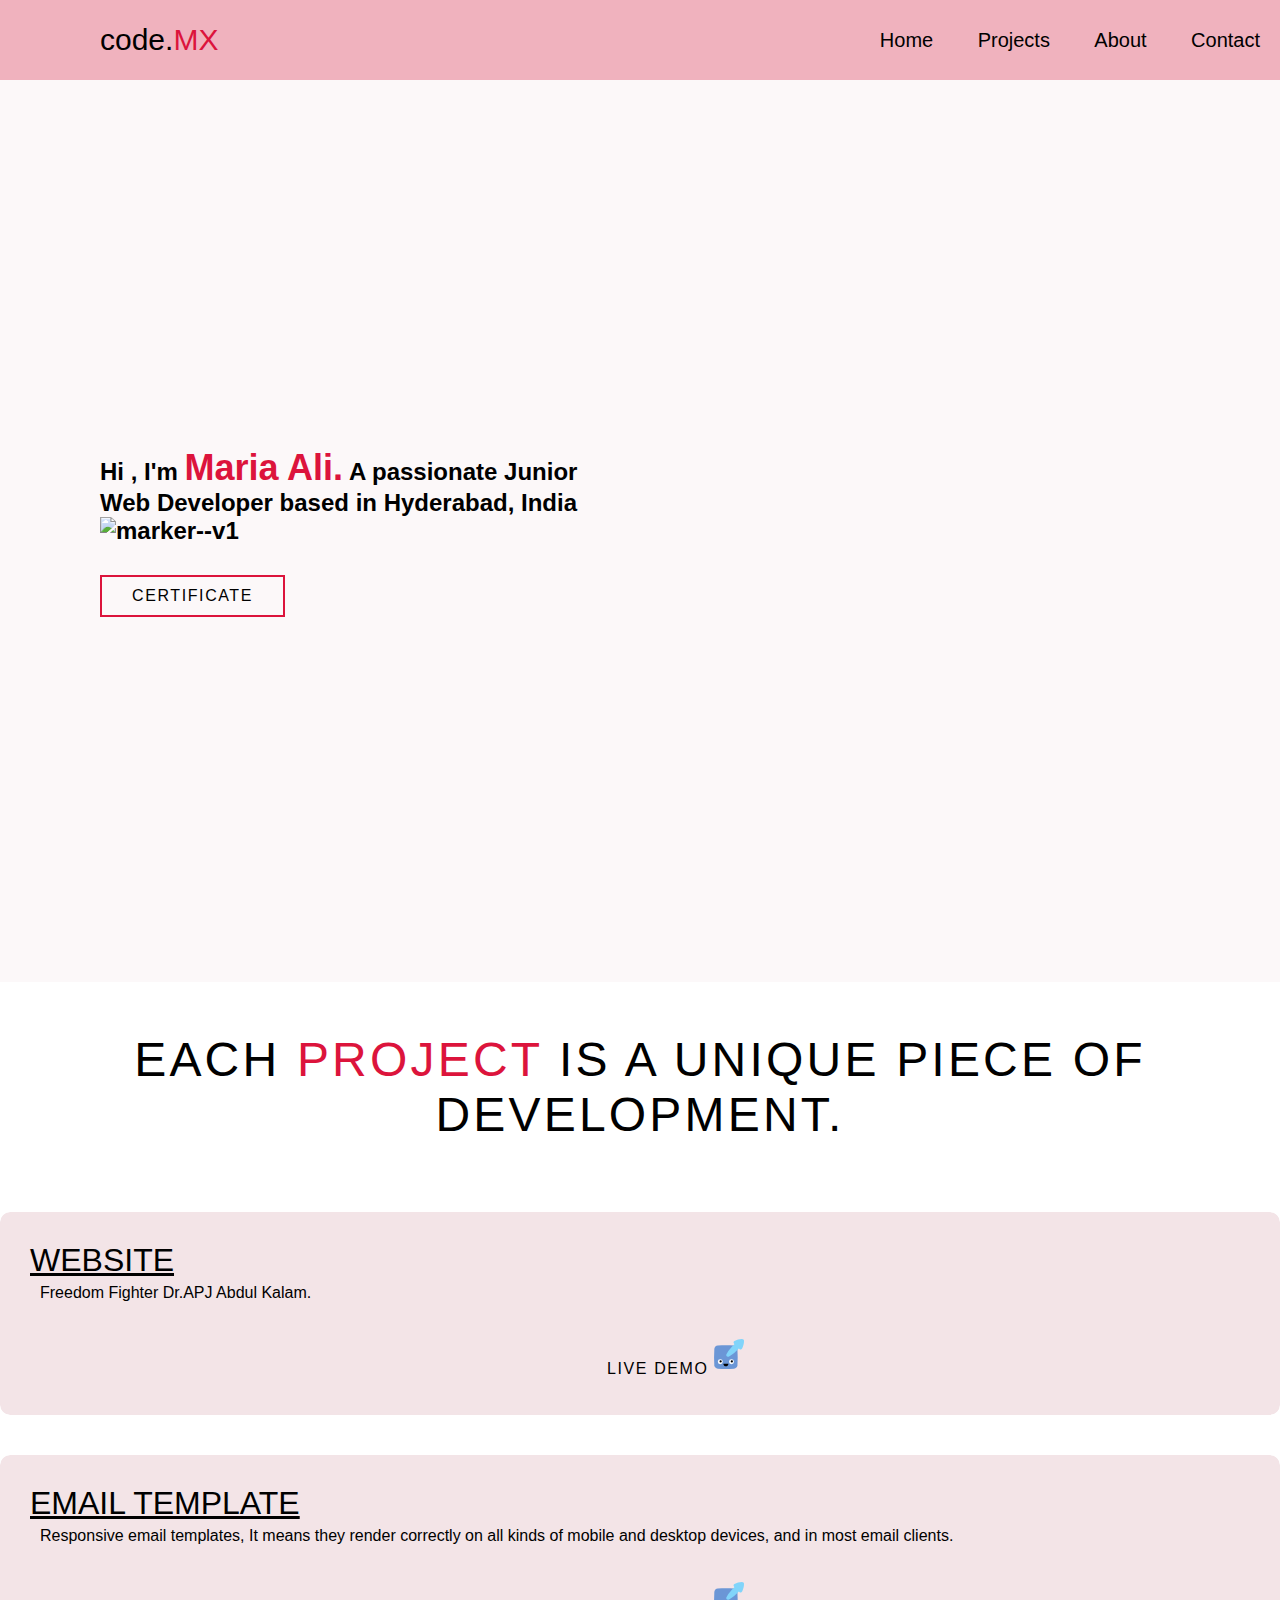
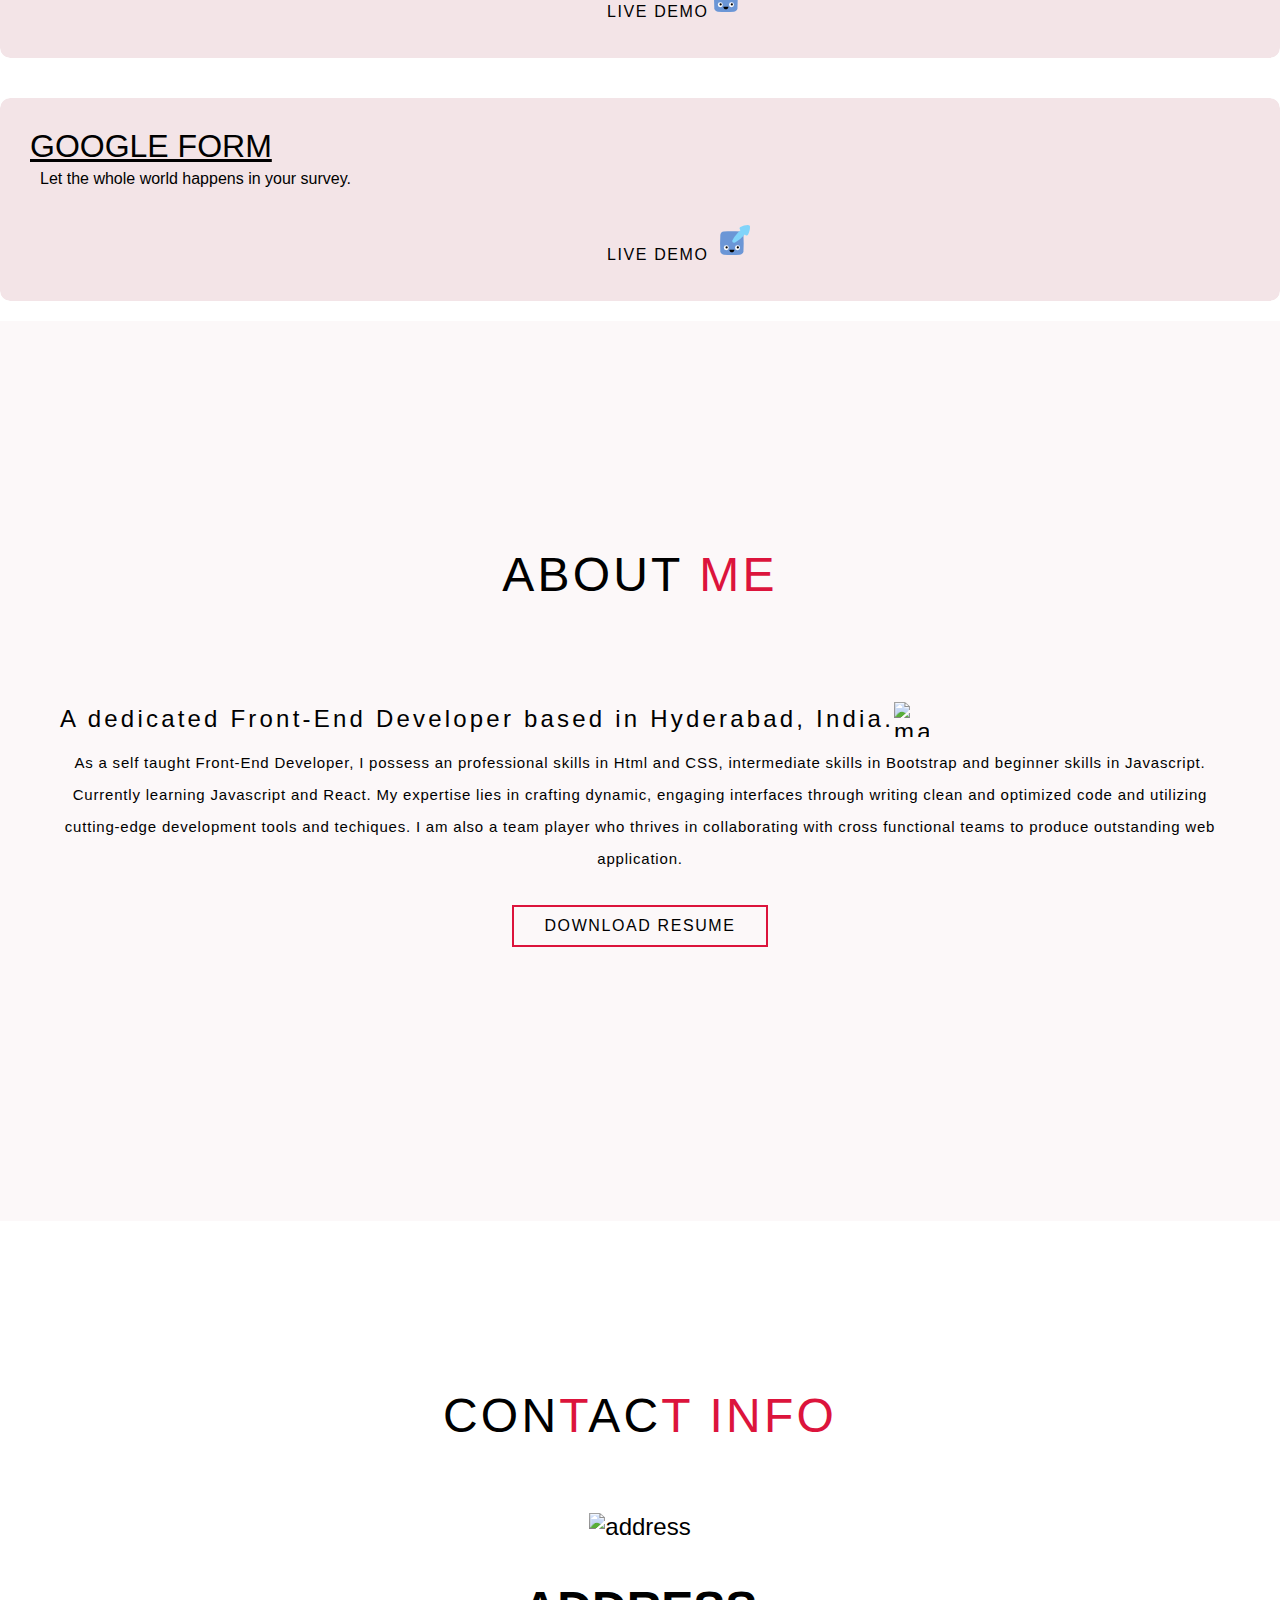
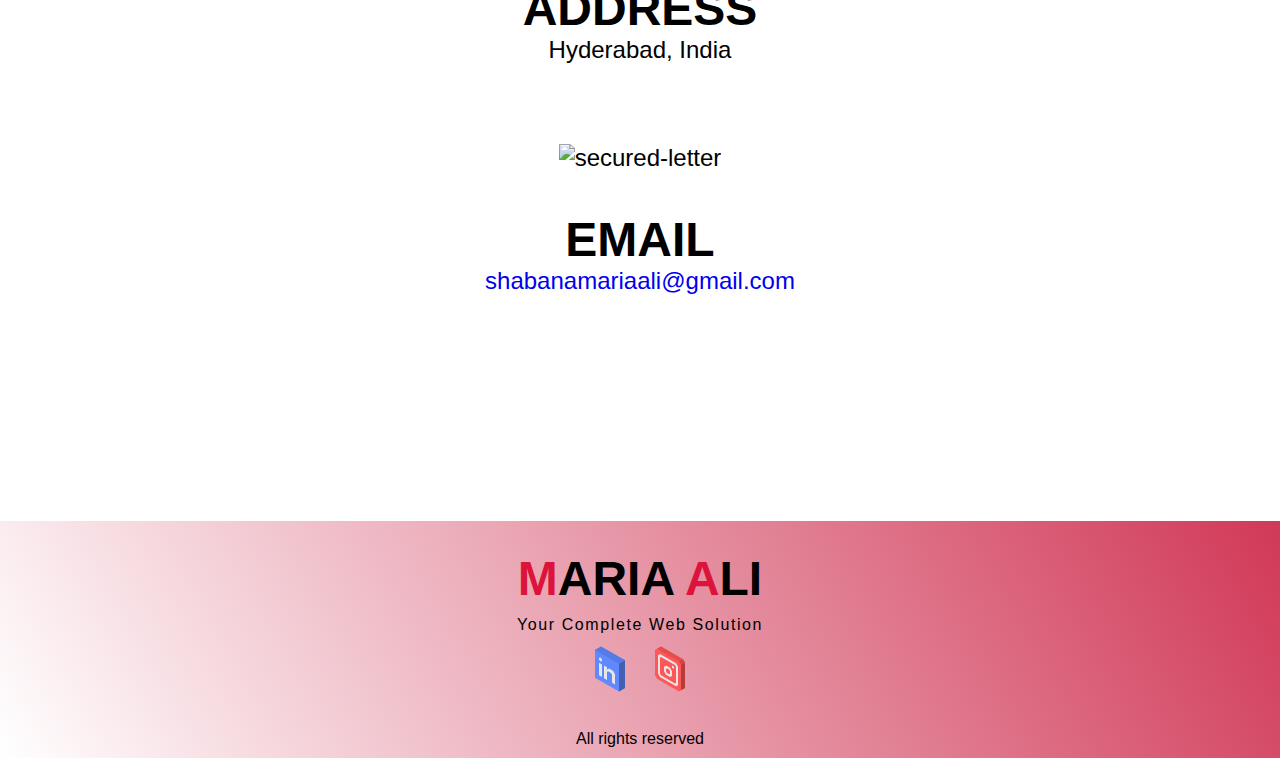
==== commit 03d2e29f: "Update index.html" ====
--- a/index.html
+++ b/index.html
@@ -46,22 +46,7 @@
           <a href="./portfolio imgs/WhatsApp Image 2023-12-26 at 4.20.20 PM.jpeg" type="button"
             class="cta">CERTIFICATE</a>
            
-          <h3>
-            <img
-              width="55"
-              height="55"
-              src="https://img.icons8.com/color/48/html-5--v1.png"
-              alt="html-5--v1"
-            />
-            <img
-              width="55"
-              height="55"
-              margin="500px"
-              src="https://img.icons8.com/color/48/css3.png"
-              alt="css3"
-            />
-            
-          </h3>
+          
         </div>
         <div class="hero-img">
           <img
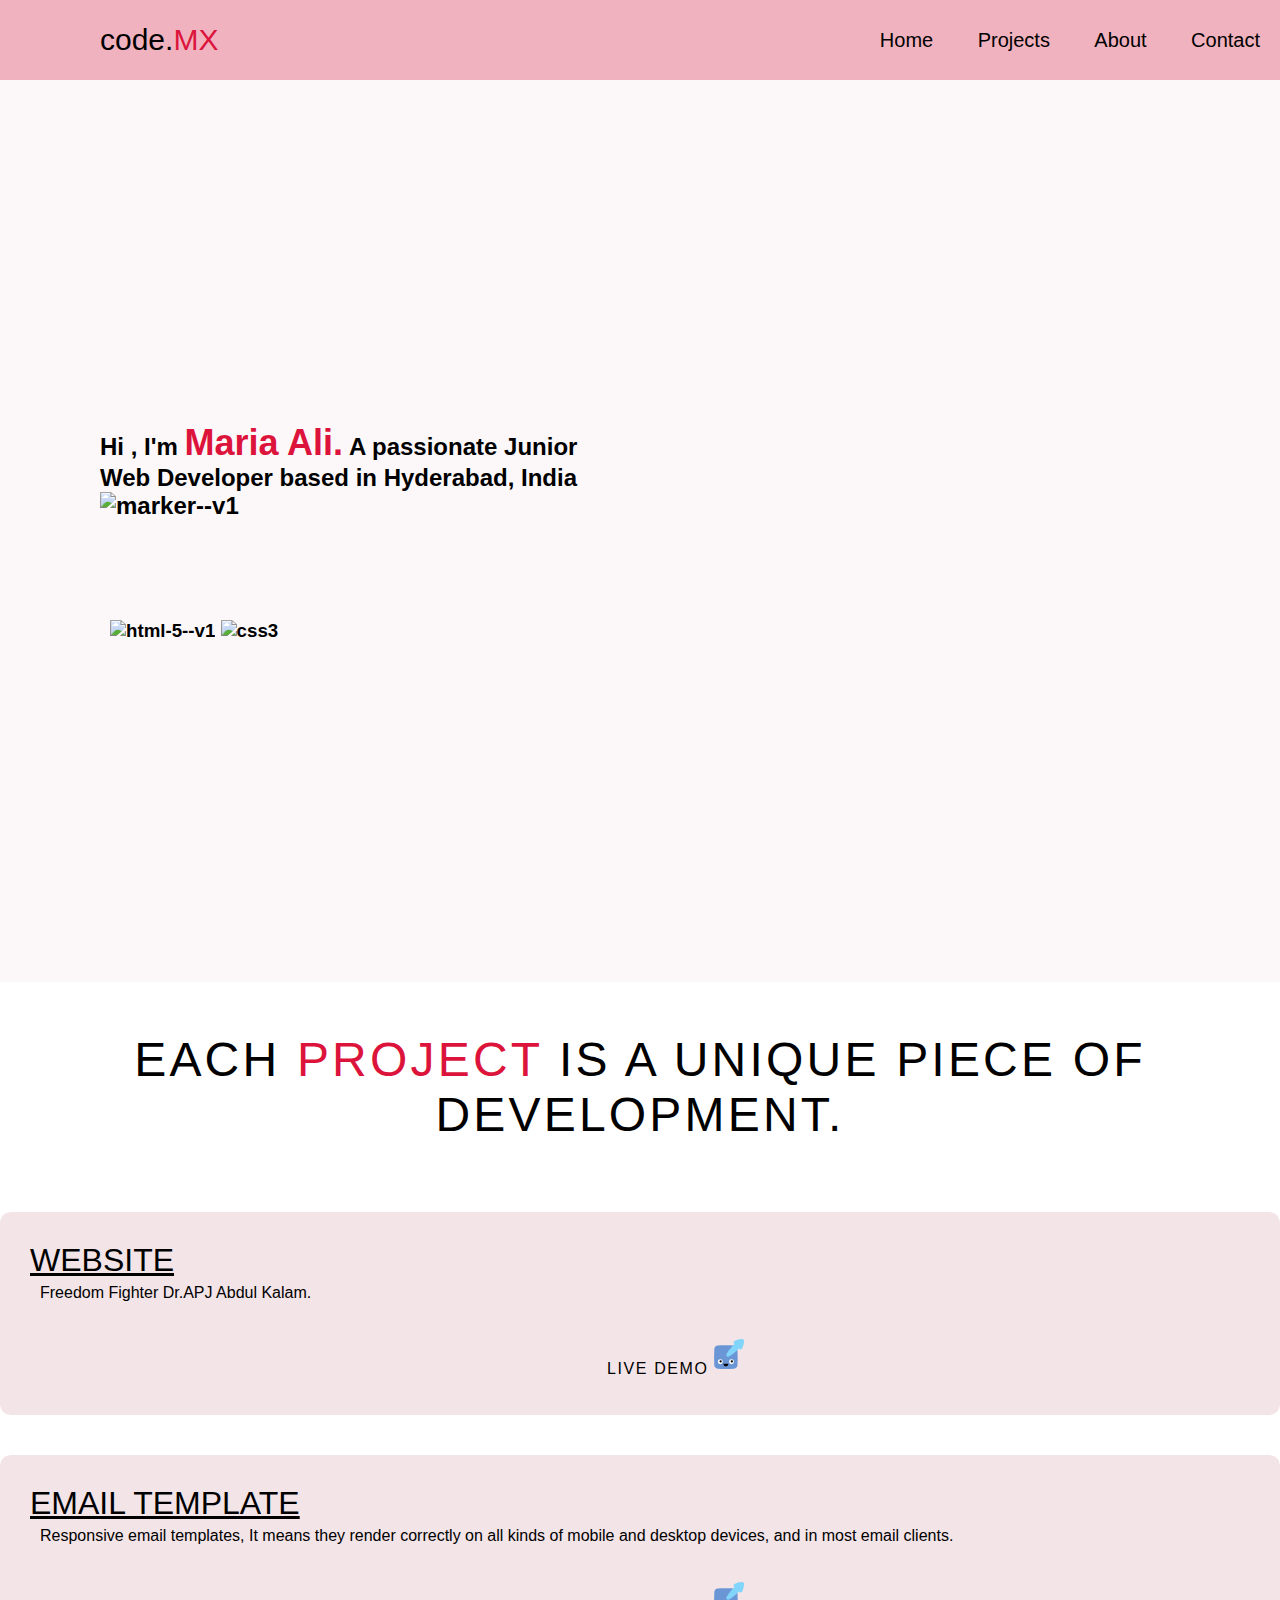
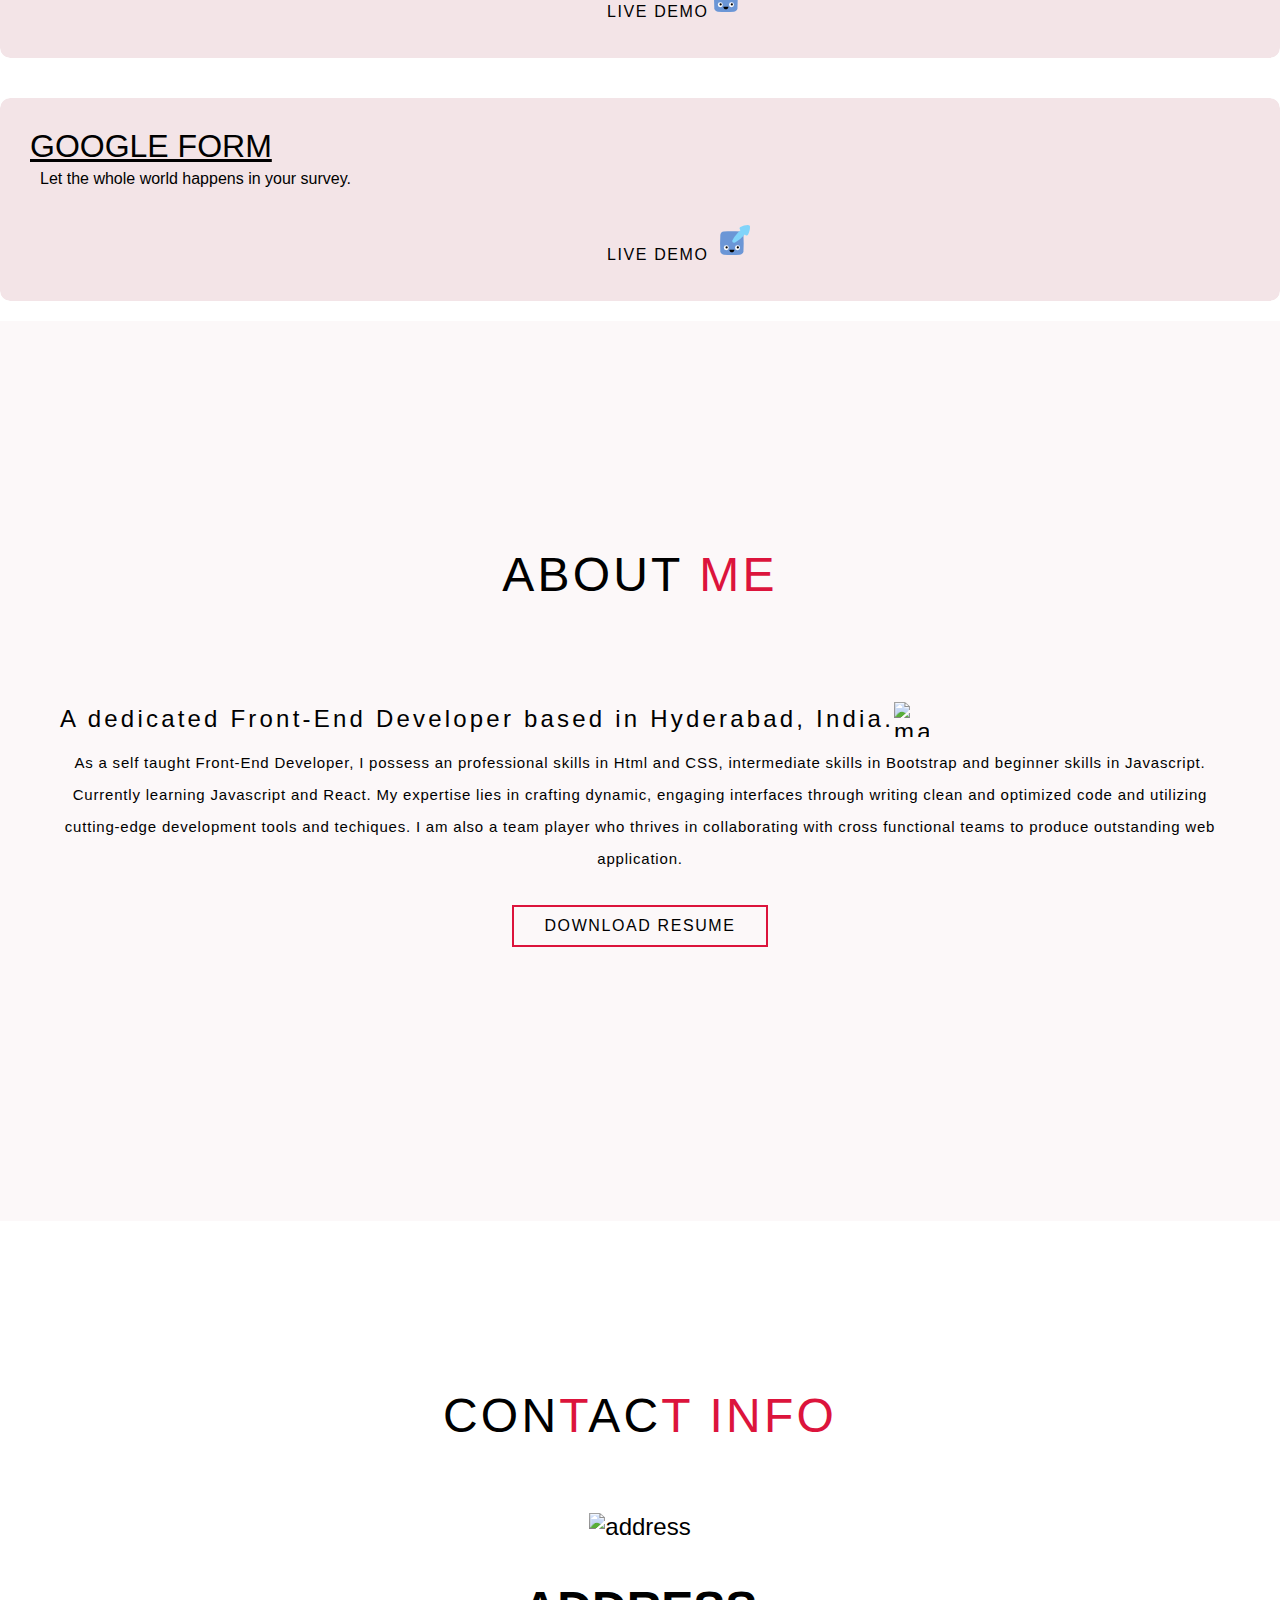
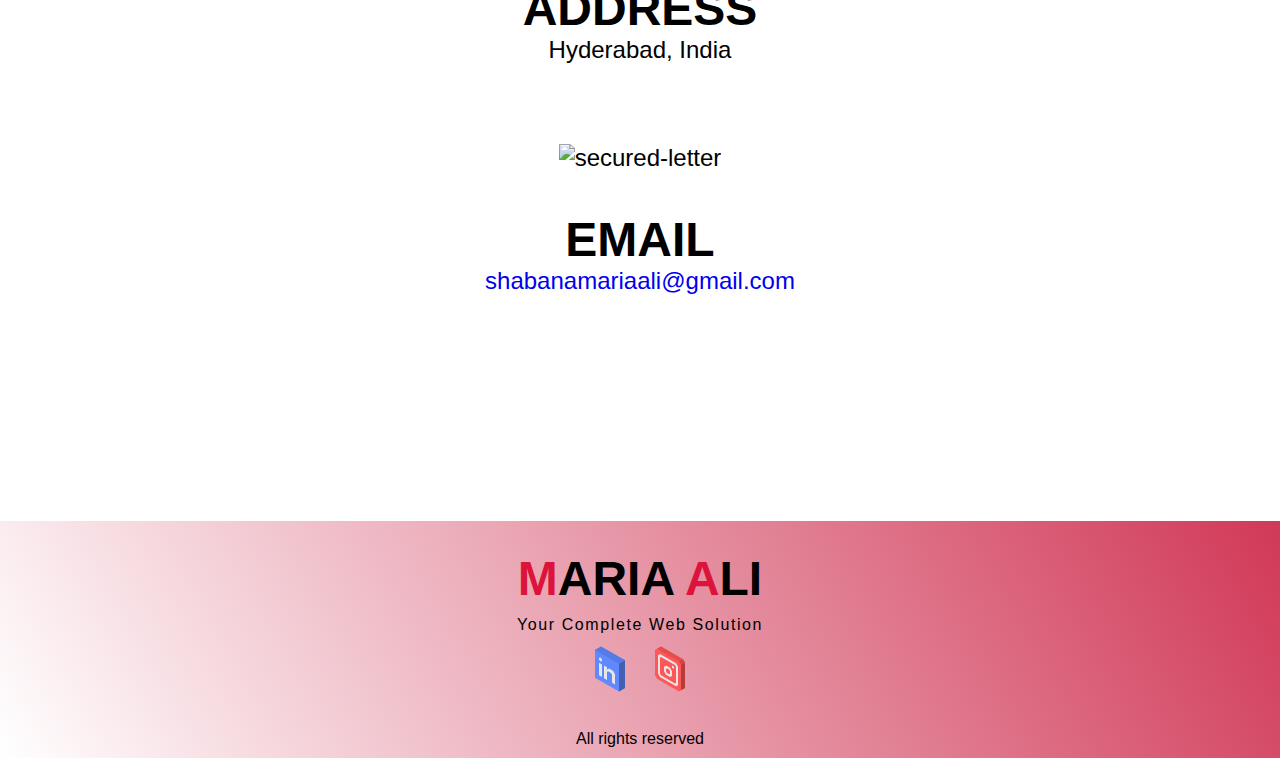
==== commit b12e1e36: "Update index.html" ====
--- a/index.html
+++ b/index.html
@@ -43,9 +43,22 @@
               alt="marker--v1"
             />
           </h1>
-          <a href="./portfolio imgs/WhatsApp Image 2023-12-26 at 4.20.20 PM.jpeg" type="button"
-            class="cta">CERTIFICATE</a>
-           
+          
+           <h3>
+            <img
+              width="55"
+              height="55"
+              src="https://img.icons8.com/color/48/html-5--v1.png"
+              alt="html-5--v1"
+            />
+            <img
+              width="55"
+              height="55"
+              margin="500px"
+              src="https://img.icons8.com/color/48/css3.png"
+              alt="css3"
+            />
+          </h3>
           
         </div>
         <div class="hero-img">
